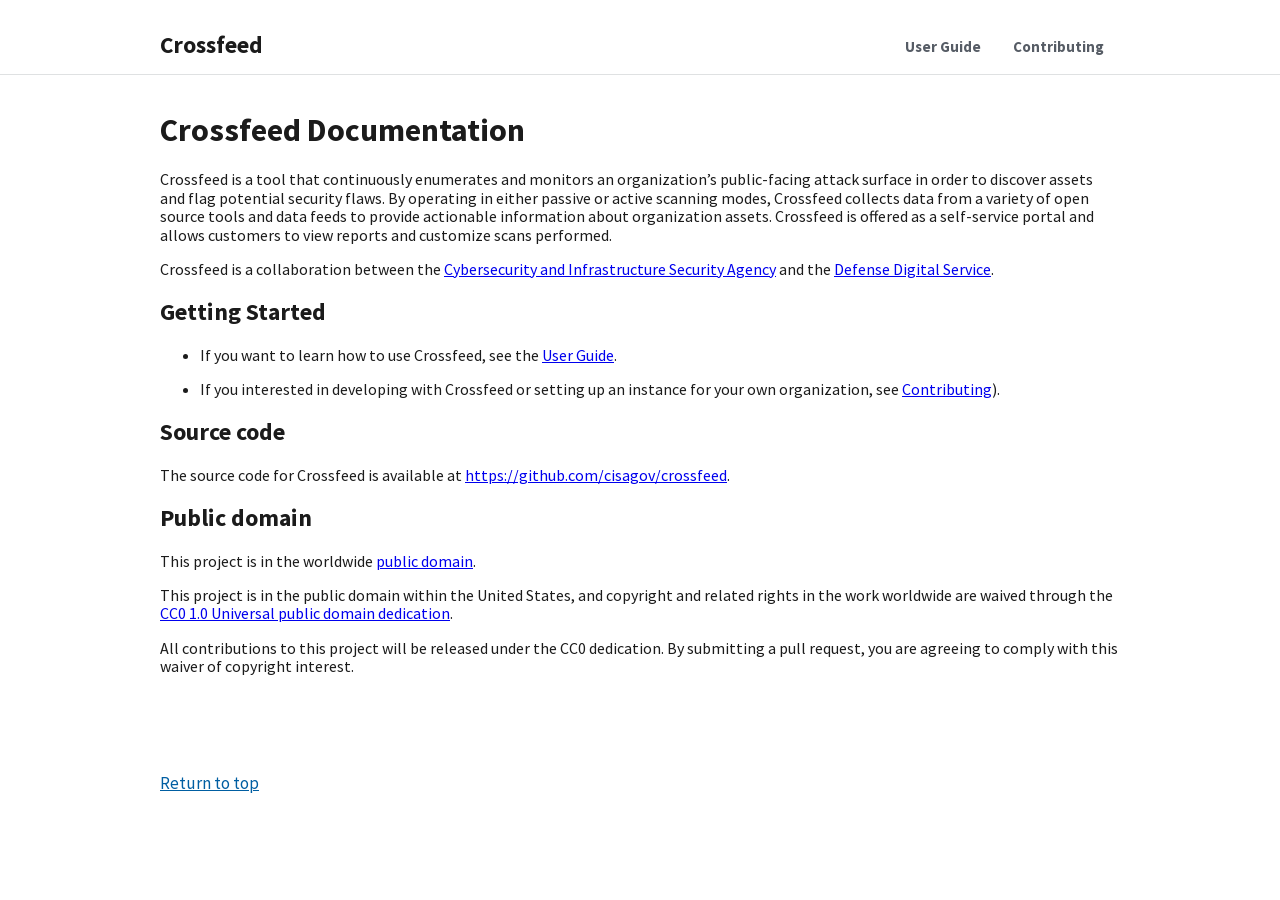
==== index.html @ 08259d6f "Deploy to GitHub pages" ====
<!DOCTYPE html>
<html lang="en-US">
  <head>
    <meta name="viewport" content="width=device-width, initial-scale=1">
<meta charset="utf-8">
<meta http-equiv="X-UA-Compatible" content="IE=edge">

<title>Crossfeed | Crossfeed</title>



<meta name="description" content="Crossfeed">





    



<link rel="stylesheet"
  href="/assets/css/uswds-theme.css"
  media="screen">


    
  </head>
  <body class="  ">

    <a class="usa-skipnav" href="#main-content">Skip to main content</a>

    




  <div class="usa-overlay"></div>

  <header class="usa-header usa-header--basic" role="banner">


  
    <div class="usa-nav-container">
  
    <div class="usa-navbar">
      <div class="usa-logo" id="header-logo">
        <a
          href="/"
          title="Home">
          
          <em class="usa-logo__text">
            Crossfeed
          </em>
        </a>
      </div>
      <button class="usa-menu-btn">Menu</button>
    </div>

    <nav role="navigation" class="usa-nav">
      <div class="usa-nav__inner">
        <button class="usa-nav__close">
          <img src="/assets/uswds/img/close.svg" alt="close">
        </button>

        
        
        
        <ul class="usa-nav__primary usa-accordion">
          
          <li class="usa-nav__primary-item">
            
              <a class=" usa-nav__link  " href="/usage/">
                <span>User Guide</span>
              </a>
            
          </li>
          
          <li class="usa-nav__primary-item">
            
              <a class=" usa-nav__link  " href="/contributing/">
                <span>Contributing</span>
              </a>
            
          </li>
          
        </ul>
        

        
          
          
        

        


        </div>
      </div>
    </nav>
  
    </div>
  
  </header>




    
    


    

    

    
      
      




    
    

    
      <main id="main-content" class="usa-section">
        <div class="grid-container">
  <h1 id="crossfeed-documentation">Crossfeed Documentation</h1>

<p>Crossfeed is a tool that continuously enumerates and monitors an organization’s public-facing attack surface in order to discover assets and flag potential security flaws. By operating in either passive or active scanning modes, Crossfeed collects data from a variety of open source tools and data feeds to provide actionable information about organization assets. Crossfeed is offered as a self-service portal and allows customers to view reports and customize scans performed.</p>

<p>Crossfeed is a collaboration between the <a href="https://www.cisa.gov/">Cybersecurity and Infrastructure Security Agency</a> and the <a href="https://dds.mil/">Defense Digital Service</a>.</p>

<h2 id="getting-started">Getting Started</h2>

<ul>
  <li>
    <p>If you want to learn how to use Crossfeed, see the <a href="/usage/">User Guide</a>.</p>
  </li>
  <li>
    <p>If you interested in developing with Crossfeed or setting up an instance for your own organization, see <a href="/contributing/">Contributing</a>).</p>
  </li>
</ul>

<h2 id="source-code">Source code</h2>

<p>The source code for Crossfeed is available at <a href="https://github.com/cisagov/crossfeed">https://github.com/cisagov/crossfeed</a>.</p>

<h2 id="public-domain">Public domain</h2>

<p>This project is in the worldwide <a href="https://github.com/cisagov/crossfeed/blob/master/LICENSE">public domain</a>.</p>

<p>This project is in the public domain within the United States, and
copyright and related rights in the work worldwide are waived through
the <a href="https://creativecommons.org/publicdomain/zero/1.0/">CC0 1.0 Universal public domain
dedication</a>.</p>

<p>All contributions to this project will be released under the CC0
dedication. By submitting a pull request, you are agreeing to comply
with this waiver of copyright interest.</p>

</div>

      </main>
    

    

    


  
<footer class="usa-footer">

  

  
    <div class="grid-container usa-footer__return-to-top">
      <a href="#">Return to top</a>
    </div>
  

  

  

</footer>





    





  
    
      <script src="/assets/uswds/js/uswds.min.js" async></script>
    

  
    






  </body>
</html>
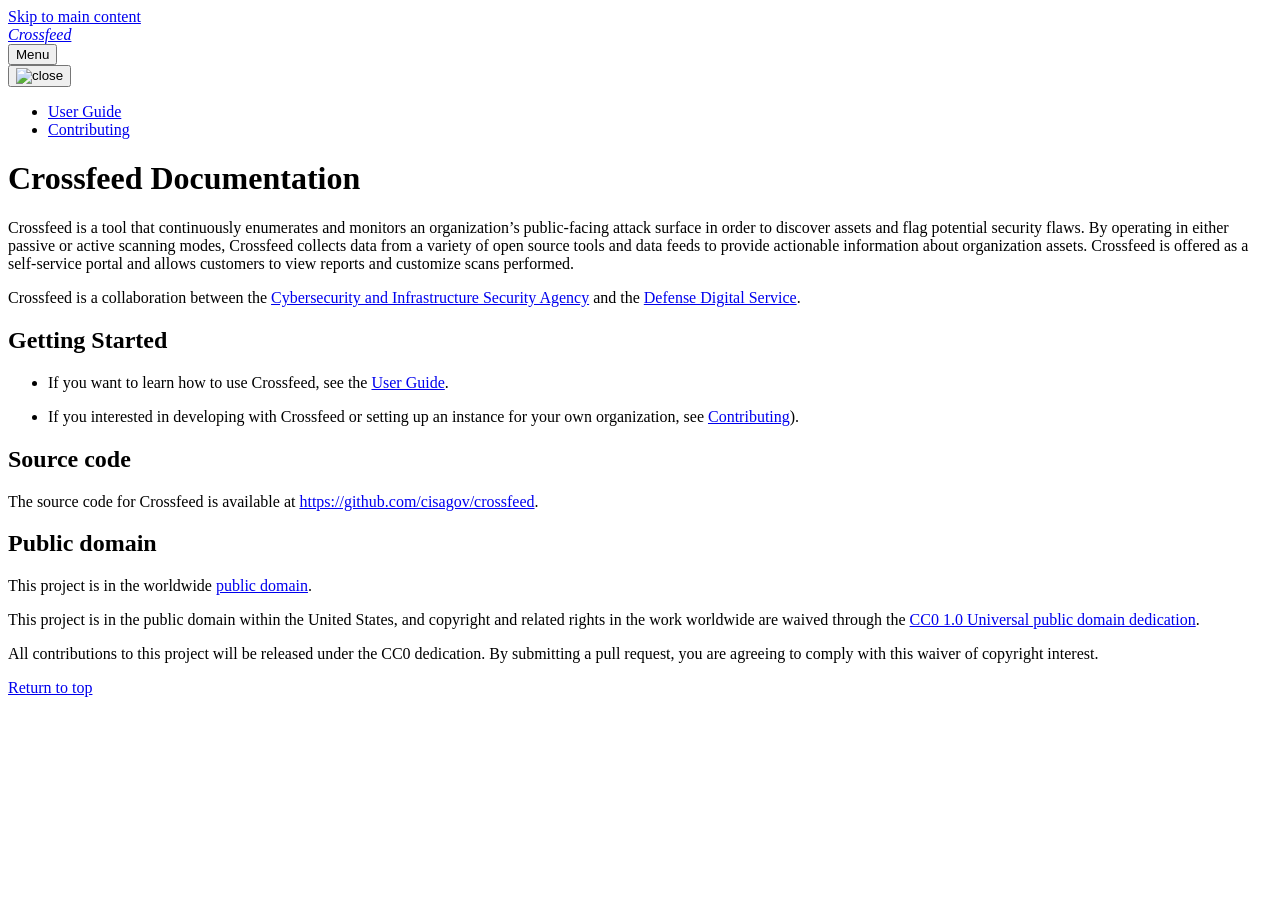
==== commit 4cc36315: "Deploy to GitHub pages" ====
--- a/index.html
+++ b/index.html
@@ -20,7 +20,7 @@
 
 
 <link rel="stylesheet"
-  href="/assets/css/uswds-theme.css"
+  href="/crossfeed/assets/css/uswds-theme.css"
   media="screen">
 
 
@@ -46,7 +46,7 @@
     <div class="usa-navbar">
       <div class="usa-logo" id="header-logo">
         <a
-          href="/"
+          href="/crossfeed/"
           title="Home">
           
           <em class="usa-logo__text">
@@ -60,7 +60,7 @@
     <nav role="navigation" class="usa-nav">
       <div class="usa-nav__inner">
         <button class="usa-nav__close">
-          <img src="/assets/uswds/img/close.svg" alt="close">
+          <img src="/crossfeed/assets/uswds/img/close.svg" alt="close">
         </button>
 
         
@@ -70,7 +70,7 @@
           
           <li class="usa-nav__primary-item">
             
-              <a class=" usa-nav__link  " href="/usage/">
+              <a class=" usa-nav__link  " href="/crossfeed/usage/">
                 <span>User Guide</span>
               </a>
             
@@ -78,7 +78,7 @@
           
           <li class="usa-nav__primary-item">
             
-              <a class=" usa-nav__link  " href="/contributing/">
+              <a class=" usa-nav__link  " href="/crossfeed/contributing/">
                 <span>Contributing</span>
               </a>
             
@@ -200,7 +200,7 @@
 
   
     
-      <script src="/assets/uswds/js/uswds.min.js" async></script>
+      <script src="/crossfeed/assets/uswds/js/uswds.min.js" async></script>
     
 
   
